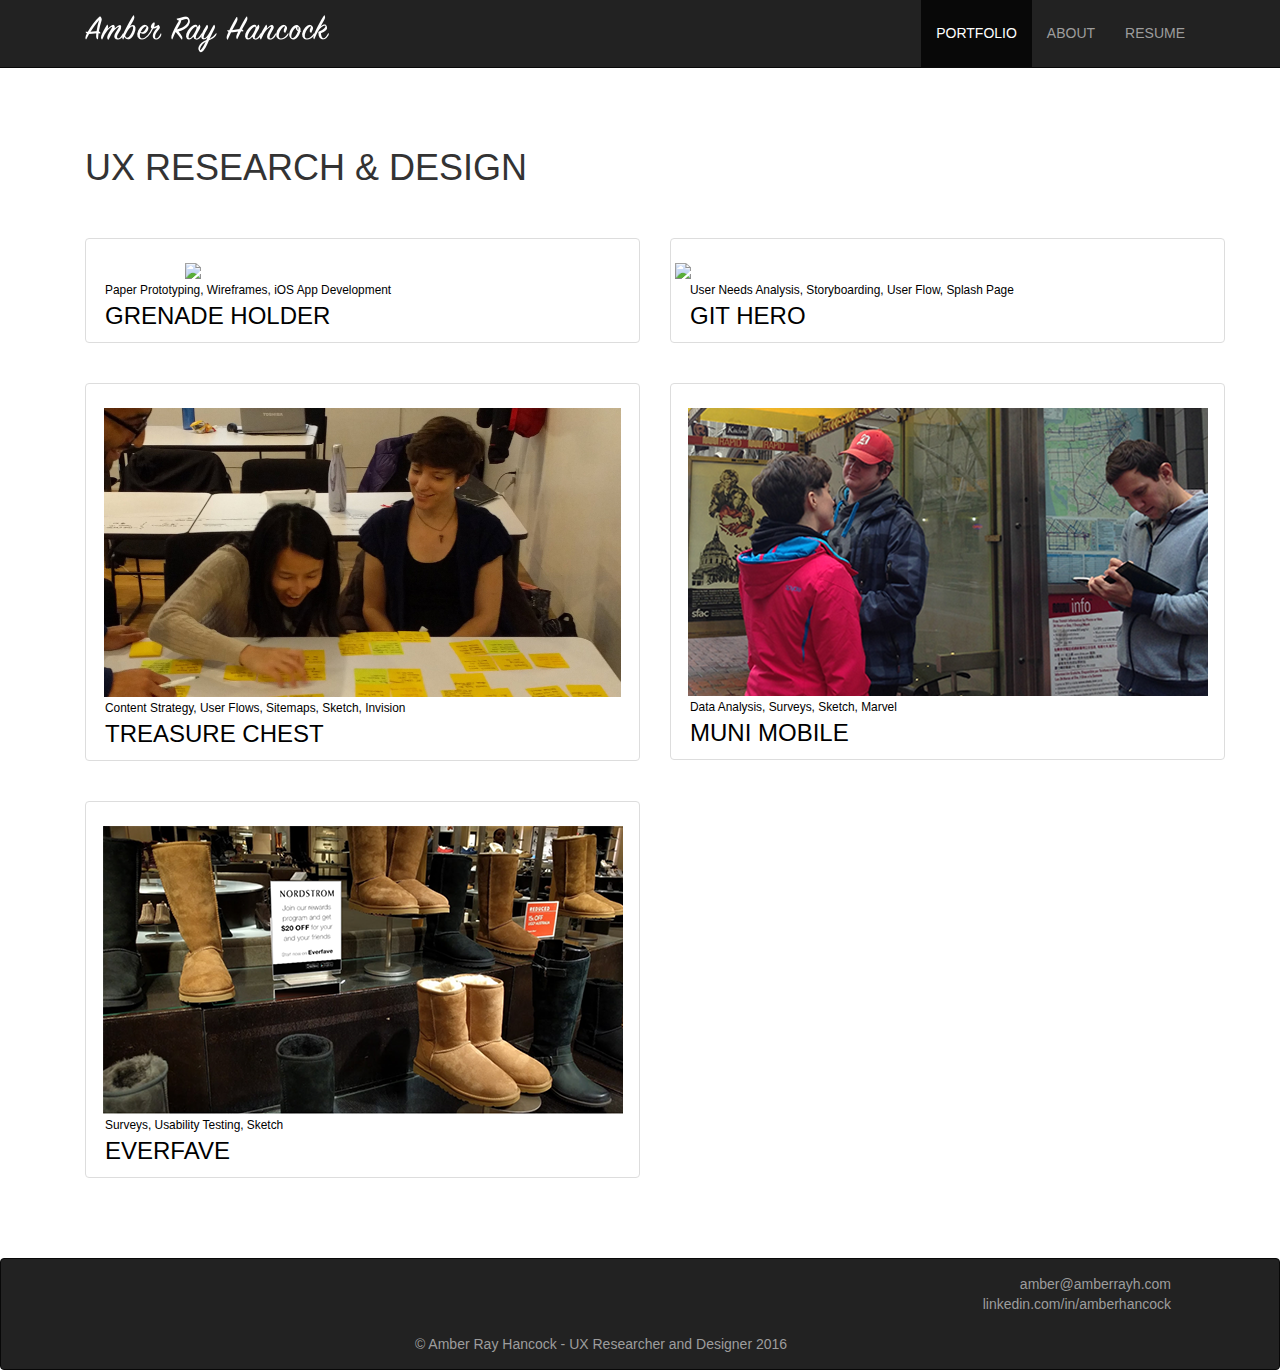
==== index.html @ 3650e343 ".." ====
<!DOCTYPE html>
<html lang="en">
  <head>
    <meta charset="utf-8">
    <meta http-equiv="X-UA-Compatible" content="IE=edge">
    <meta name="viewport" content="width=device-width, initial-scale=1">
    <!-- The above 3 meta tags *must* come first in the head; any other head content must come *after* these tags -->
    <meta name="description" content="">
    <meta name="author" content="">

    <title>Amber's Website</title>

    <!-- Bootstrap core CSS -->
    <link href="bootstrap.min.css" rel="stylesheet">
    <link href="amber.css" rel="stylesheet">
    <link href='https://fonts.googleapis.com/css?family=Fjalla+One' rel='stylesheet' type='text/css'>
  </head>

  <body>

    <nav class="navbar navbar-inverse navbar-static-top">
      <div class="container">
        <div class="navbar-header">
          <div class="col-sm-6">
            <button type="button" class="navbar-toggle collapsed" data-toggle="collapse" data-target="#navbar" aria-expanded="false" aria-controls="navbar">
              <span class="sr-only">Toggle navigation</span>
              <span class="icon-bar"></span>
              <span class="icon-bar"></span>
              <span class="icon-bar"></span>
            </button>
            <a class="navbar-brand" href="/"><img id="Signature" src="Amber Ray Hancock.png" ></a>
          </div>
        </div>
        <div id="navbar" class="collapse navbar-collapse">
          <ul class="nav navbar-nav pull-right" style="padding-right: 10px;">
            <li class="active"><a href="/">PORTFOLIO</a></li>
            <li><a href="/about">ABOUT</a></li>
            <li><a href="/resume">RESUME</a></li>
          </ul>
        </div><!--/.nav-collapse -->
      </div>
    </nav>

    <div class="container">
      <div class="portfolio">
  	    <div class="clearfix">
          <h1 class="col-md-6" style="text-align: left;">UX RESEARCH & DESIGN</h1>
        </div>
        <br>
        <br>
        
        <div class="container">
        <div class="row">

          <div class="col-md-6" style="text-align: left;">
            <a href="/grenadeholder.html" class="thumbnail">
            <br> 
            <img src="ghthumb.jpg" width="65%">
            <div class="subtitle">
            <small>Paper Prototyping, Wireframes, iOS App Development</small>
            </div>
              <div class="title" style="font-size: 24px";>
                GRENADE HOLDER
              </div>
             </a> 
            <br>
          </div>

          <div class="col-md-6" style="text-align: left;">
        		<a href="/githero.html" class="thumbnail">
            <br> 
            <img src="splashpage2.png" width="100%">
          <div class="subtitle">
            <small>User Needs Analysis, Storyboarding, User Flow, Splash Page</small>
            </div>
              <div class="title" style="font-size: 24px">
                GIT HERO
               </div>
              </a> 
            <br>
            </div>
        </div>

        <div class="row">

          <div class="col-md-6" style="text-align: left;">
            <a href="/treasurechest.html" class="thumbnail">
            <br> 
            <img src="cardsorting.jpg" width="95%">
            <div class="subtitle">
            <small>Content Strategy, User Flows, Sitemaps, Sketch, Invision</small>
            </div>
              <div class="title" style="font-size: 24px";>
                TREASURE CHEST
              </div>
             </a> 
            <br>
          </div>

          <div class="col-md-6" style="text-align: left;">
            <a href="/muni.html" class="thumbnail">
            <br> 
            <img src="busstopthumb.png">
          <div class="subtitle">
            <small>Data Analysis, Surveys, Sketch, Marvel</small>
            </div>
              <div class="title" style="font-size: 24px">
                MUNI MOBILE
               </div>
              </a> 
            <br>
            </div>
        </div>

        <div class="row">


          <div class="col-md-6" style="text-align: left;">
            <a href="/everfave.html" class="thumbnail" >
            <br>    
            <img src="in store sign.png">
            <div class="subtitle">
            <small>Surveys, Usability Testing, Sketch</small>
            </div>
              <div class="title" style="font-size: 24px">
                EVERFAVE
              </div>
            </a>
            <br>
          </div>
            <br>
            <br>
            <br>
            <br>
            <br>
            <br>
            <br>
            <br>
            </div>
      </div>

    </div><!-- /.container -->
  </div>
</div>

<div class="navbar navbar-inverse navbar-static-bottom" id="footer">
  <div class="navbar-text container">
    <div class="row">
      <div class="col-md-6" style="text-align: left">
      </div>    
      <div class="col-md-6" style="text-align: right">
        <a style="color: #9d9d9d" href="mailto:amber@amberrayh.com" target="_blank">amber@amberrayh.com</a><br>
        <a style="color: #9d9d9d" target="_blank" href="http://linkedin.com/in/amberhancock">
          linkedin.com/in/amberhancock
        </a>  
      </div>
    </div>

    <div class="row">
      <div class="col-md-12">
      <br>
        <center>
          © Amber Ray Hancock - UX Researcher and Designer 2016
        </center>
      </div>
    </div>
  </div>
</div>

    <!-- Bootstrap core JavaScript
    ================================================== -->
    <!-- Placed at the end of the document so the pages load faster -->
    <script src="https://ajax.googleapis.com/ajax/libs/jquery/1.11.3/jquery.min.js"></script>
    <script src="bootstrap.min.js"></script>
    <script type="text/javascript">
      var sourceSwap = function () {
          var $this = $(this);
          var newSource = $this.data('alt-src');
          $this.data('alt-src', $this.attr('src'));
          $this.attr('src', newSource);
      }
      $(function () {
          $('img.switchable').hover(sourceSwap, sourceSwap);
      });
    </script>
  </body>
</html>
---- amber.css ----
body {
  background: #ffffff;
}
.portfolio {
  padding: 40px 0px;
  text-align: center;
}

.navbar-nav li a {
	line-height: 37px;
}

.subtitle {
	text-align: left;
  padding-left: 15px;
}

.title {
	text-align: left;
  padding-left: 15px;
  padding-bottom: 5px;
}
hr {
    border: none;
    height: 2px;
    /* Set the hr color */
    color: #000; /* old IE */
    background-color: #000; /* Modern Browsers */
}

.navbar-static-bottom {
	padding-bottom: 60px;
	margin-bottom: -40px;
}

.about {
  text-align: left;
  padding-left: 15px;
  font-size: 18px;

}
a:hover{
  text-decoration: none;
}
a{
  color: #000;
}

#footer{
  padding-bottom: 0px;
}
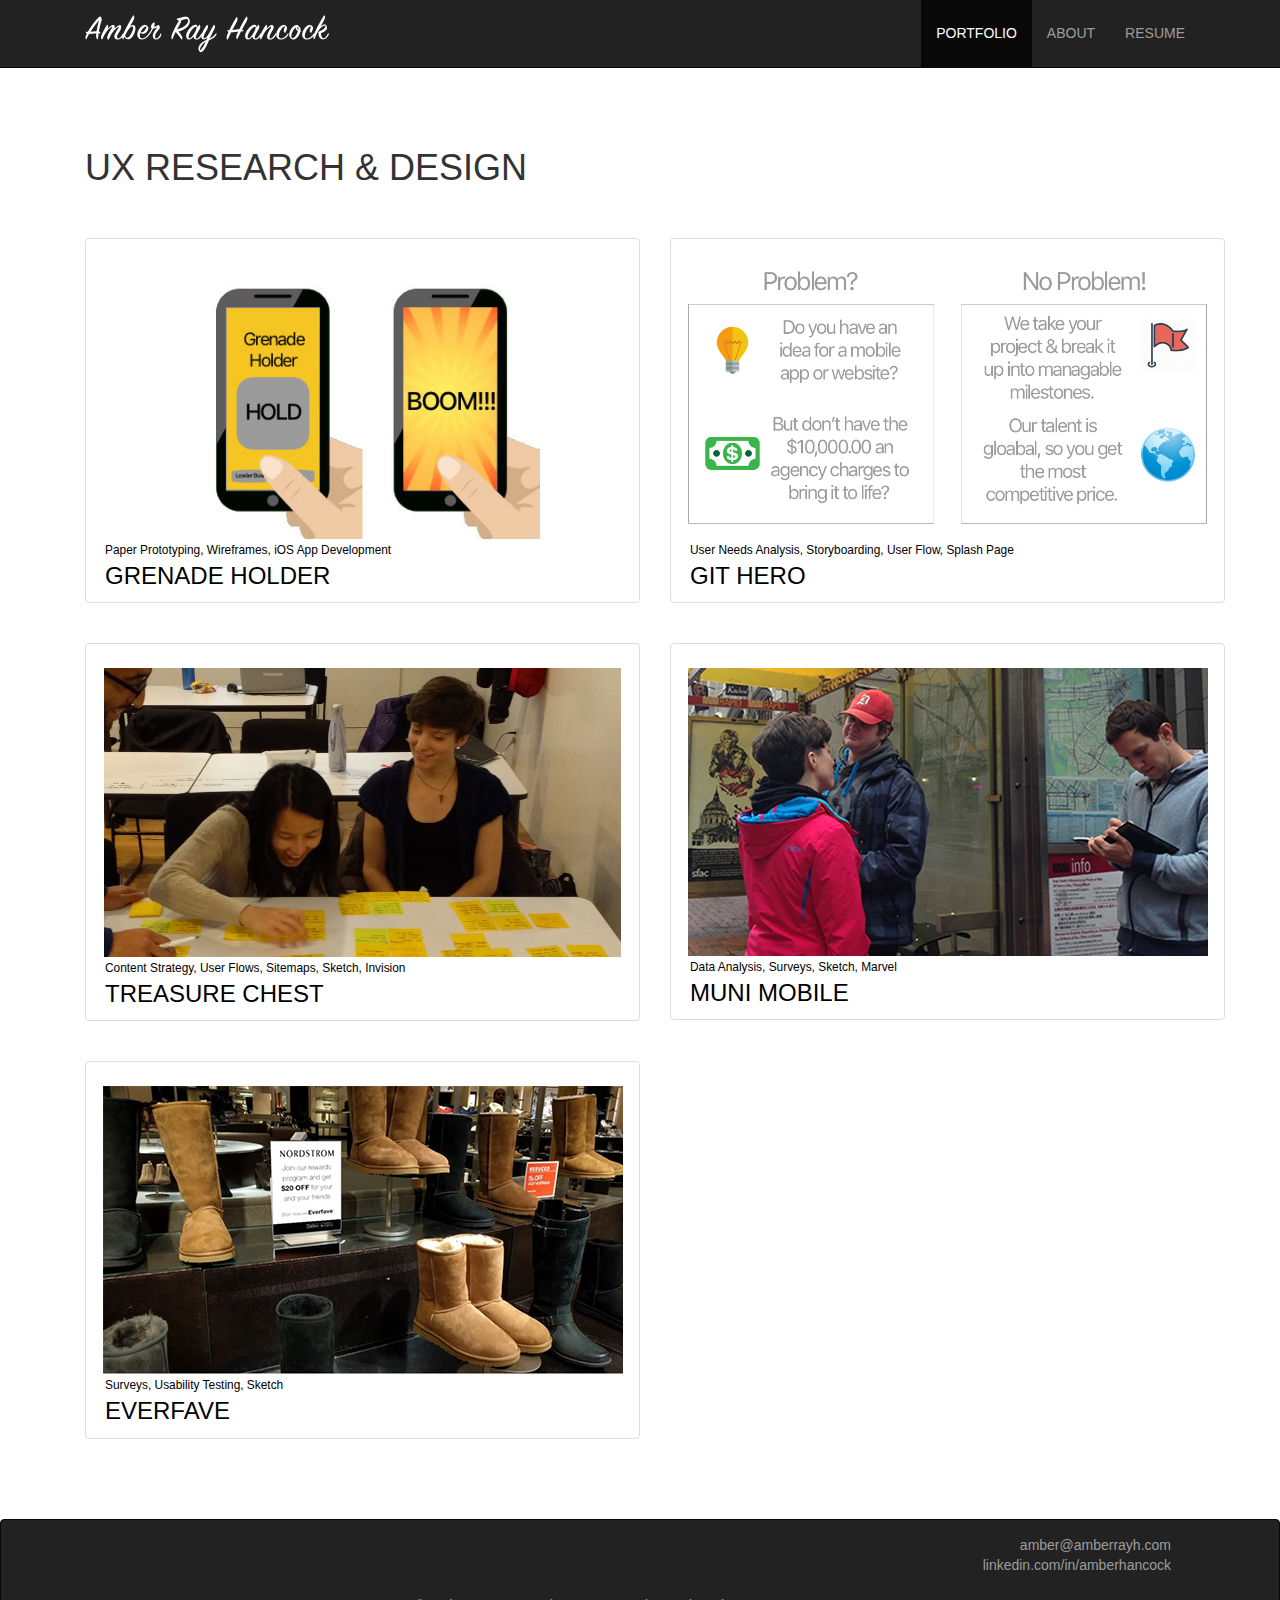
==== commit c0e53ddd: ".." ====
--- a/index.html
+++ b/index.html
@@ -55,7 +55,7 @@
           <div class="col-md-6" style="text-align: left;">
             <a href="/grenadeholder.html" class="thumbnail">
             <br> 
-            <img src="ghthumb.jpg" width="65%">
+            <img src="GHThumb.jpg" width="65%">
             <div class="subtitle">
             <small>Paper Prototyping, Wireframes, iOS App Development</small>
             </div>
@@ -69,7 +69,7 @@
           <div class="col-md-6" style="text-align: left;">
         		<a href="/githero.html" class="thumbnail">
             <br> 
-            <img src="splashpage2.png" width="100%">
+            <img src="SplashPage2.png" width="100%">
           <div class="subtitle">
             <small>User Needs Analysis, Storyboarding, User Flow, Splash Page</small>
             </div>
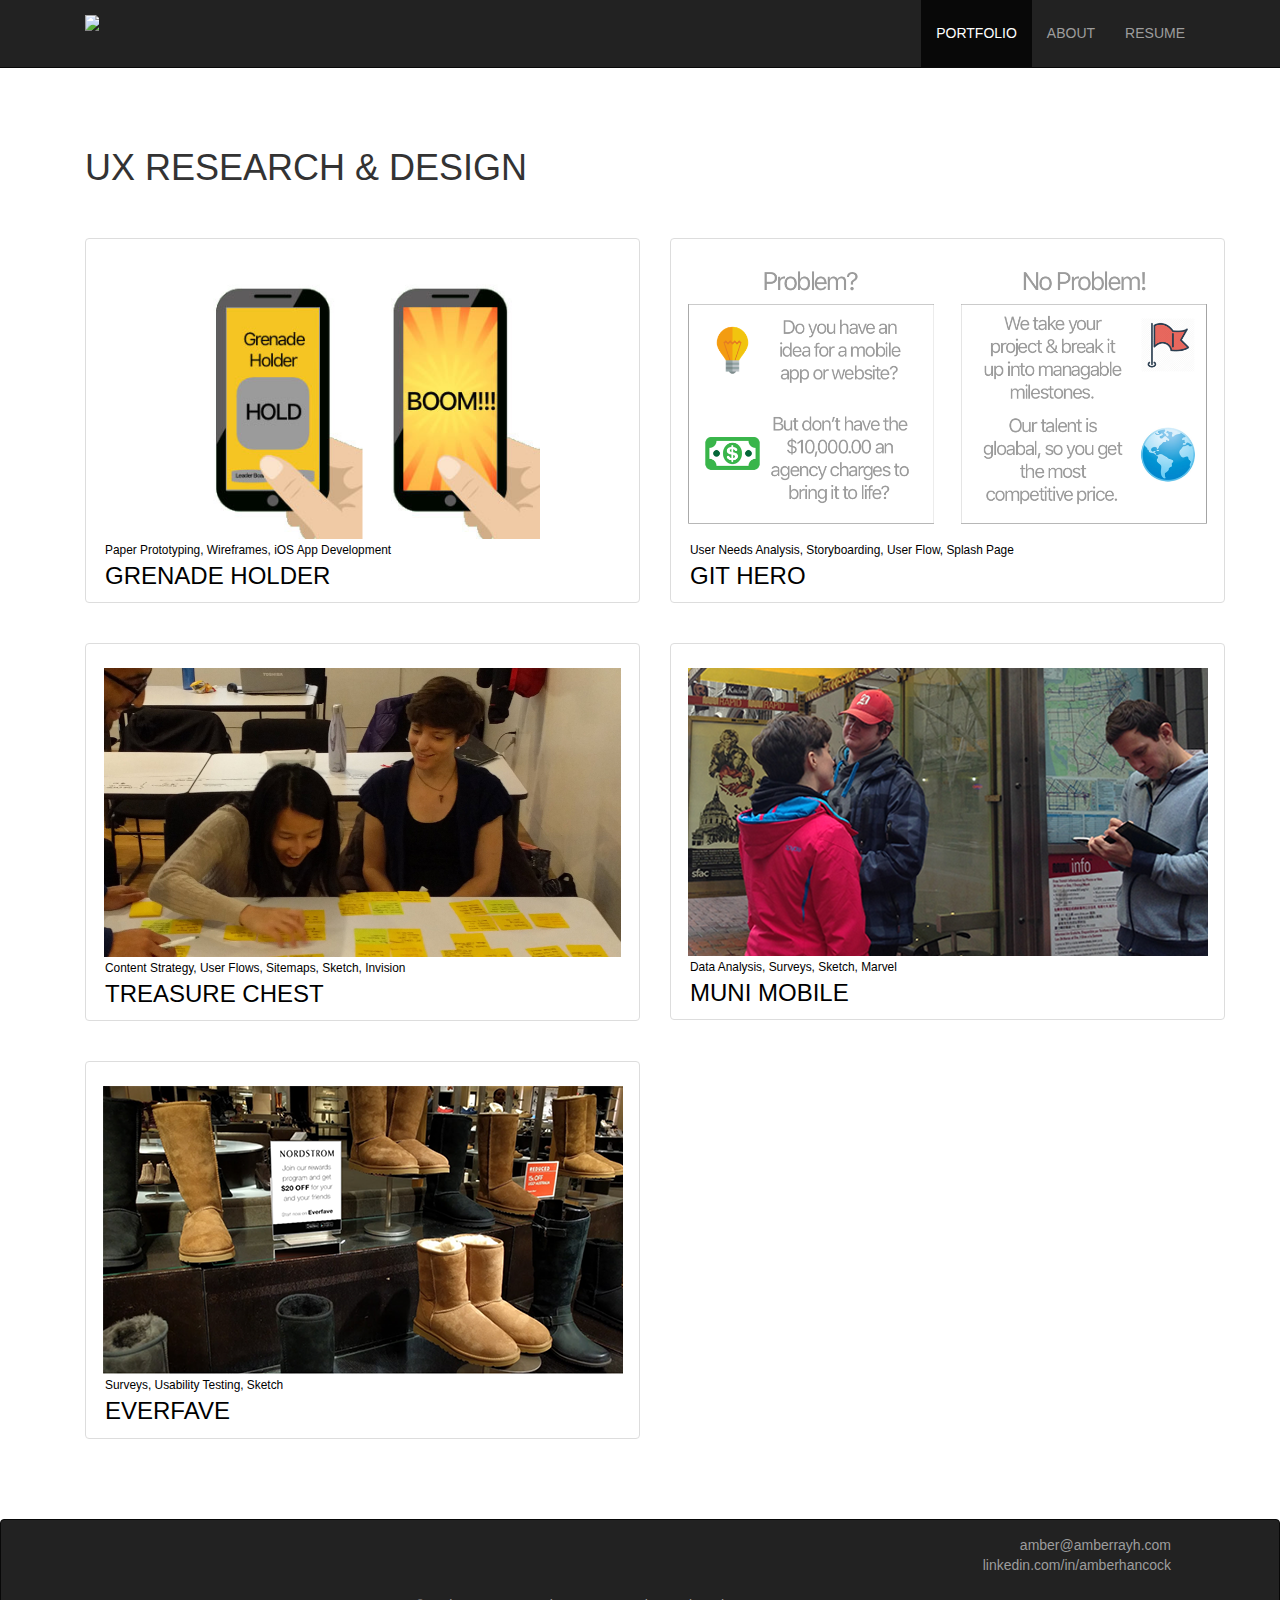
==== commit b574f2f1: ".." ====
--- a/index.html
+++ b/index.html
@@ -28,7 +28,7 @@
               <span class="icon-bar"></span>
               <span class="icon-bar"></span>
             </button>
-            <a class="navbar-brand" href="/"><img id="Signature" src="Amber Ray Hancock.png" ></a>
+            <a class="navbar-brand" href="/"><img id="Signature" src="signature4.png" width="85%"></a>
           </div>
         </div>
         <div id="navbar" class="collapse navbar-collapse">
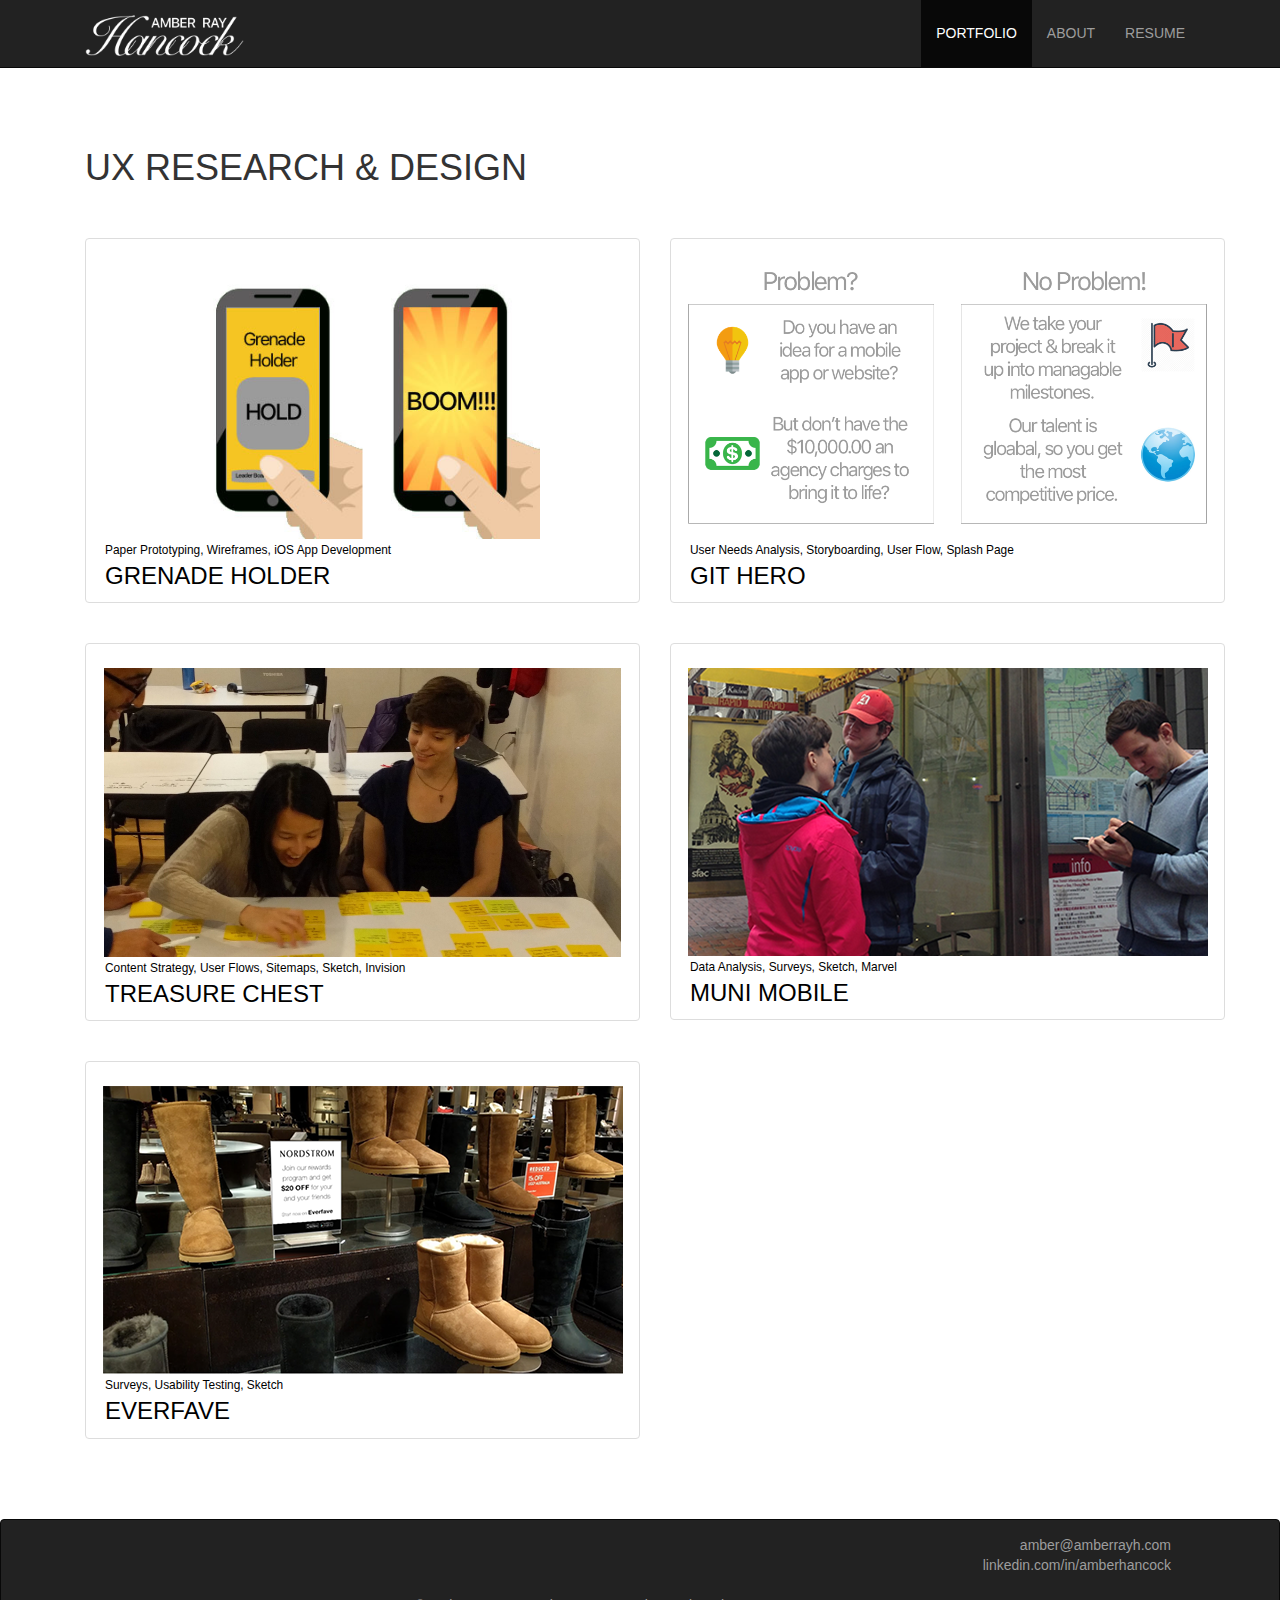
==== commit 44ffe135: ".." ====
--- a/index.html
+++ b/index.html
@@ -28,7 +28,7 @@
               <span class="icon-bar"></span>
               <span class="icon-bar"></span>
             </button>
-            <a class="navbar-brand" href="/"><img id="Signature" src="signature4.png" width="85%"></a>
+            <a class="navbar-brand" href="/"><img id="Signature" src="Signature4.png" width="85%"></a>
           </div>
         </div>
         <div id="navbar" class="collapse navbar-collapse">
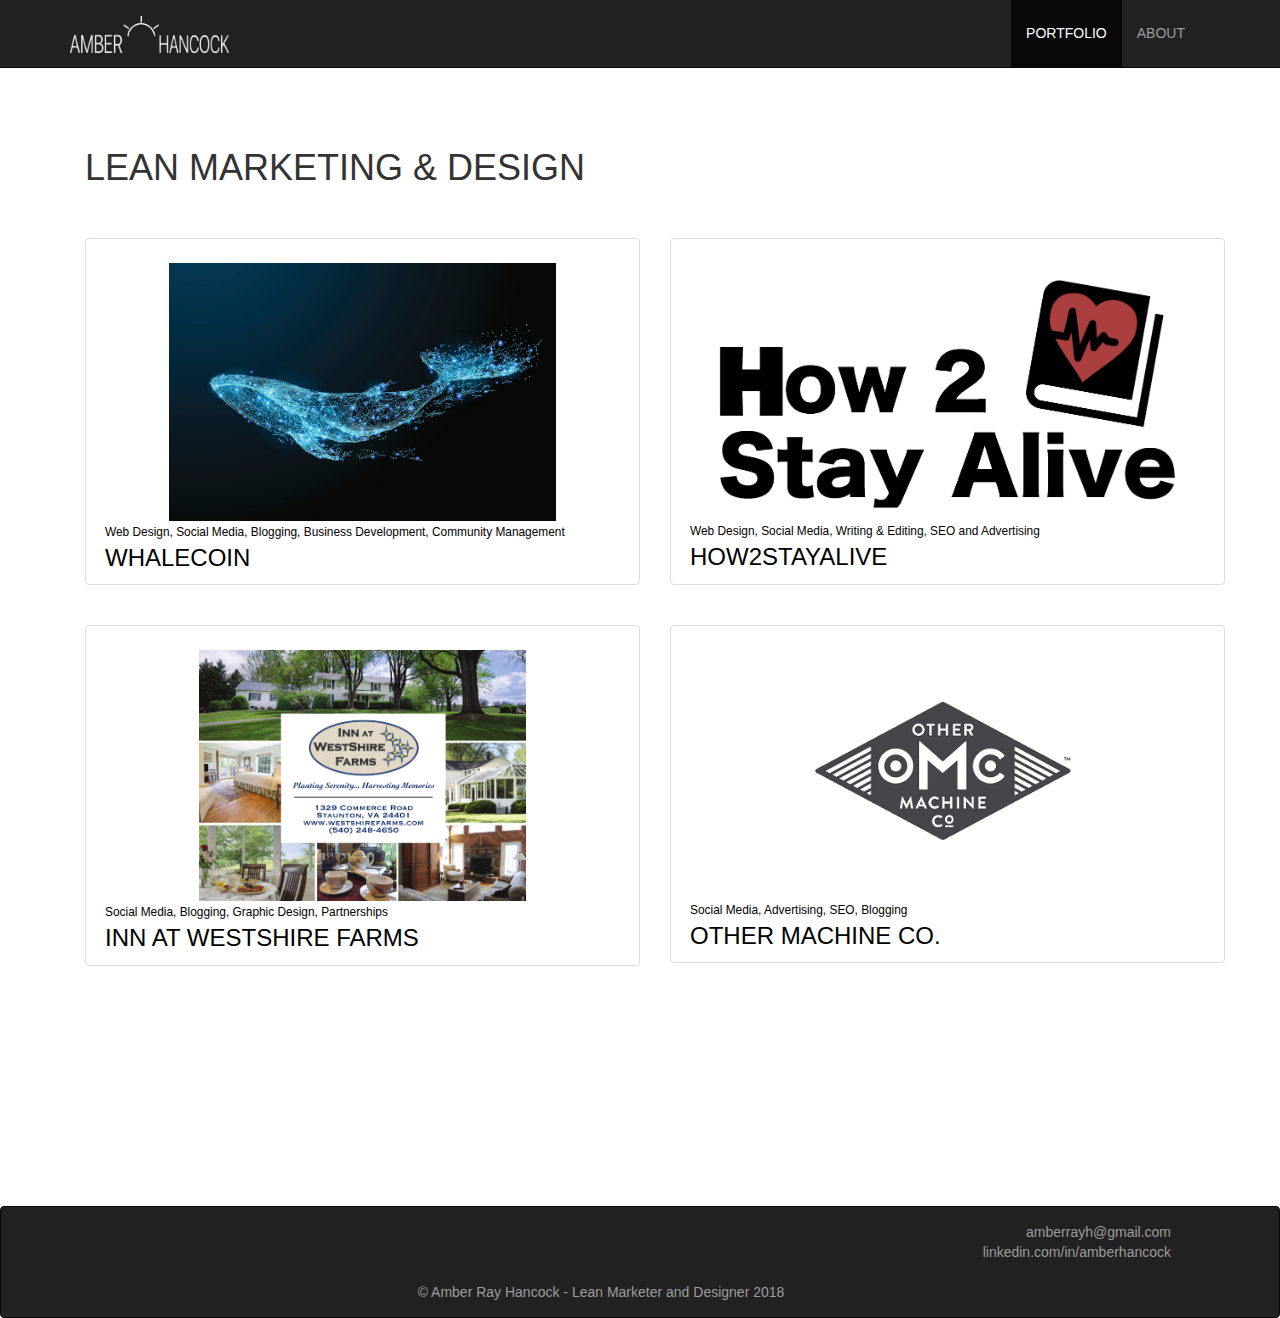
==== commit e72c3c22: "Overhaul" ====
--- a/index.html
+++ b/index.html
@@ -8,12 +8,16 @@
     <meta name="description" content="">
     <meta name="author" content="">
 
-    <title>Amber's Website</title>
+    <title>Amber Ray Hancock</title>
 
     <!-- Bootstrap core CSS -->
     <link href="bootstrap.min.css" rel="stylesheet">
     <link href="amber.css" rel="stylesheet">
     <link href='https://fonts.googleapis.com/css?family=Fjalla+One' rel='stylesheet' type='text/css'>
+
+    <!-- Favicon -->    
+    <link rel="icon" href="images/favicon.ico" type="image/x-icon" />
+
   </head>
 
   <body>
@@ -28,14 +32,14 @@
               <span class="icon-bar"></span>
               <span class="icon-bar"></span>
             </button>
-            <a class="navbar-brand" href="/"><img id="Signature" src="Signature4.png" width="85%"></a>
+
           </div>
+                      <a class="navbar-brand" href="/"><img id="Signature" src="images/amberlogowhite.png" width="159.375"></a>
         </div>
         <div id="navbar" class="collapse navbar-collapse">
           <ul class="nav navbar-nav pull-right" style="padding-right: 10px;">
             <li class="active"><a href="/">PORTFOLIO</a></li>
             <li><a href="/about">ABOUT</a></li>
-            <li><a href="/resume">RESUME</a></li>
           </ul>
         </div><!--/.nav-collapse -->
       </div>
@@ -44,7 +48,7 @@
     <div class="container">
       <div class="portfolio">
   	    <div class="clearfix">
-          <h1 class="col-md-6" style="text-align: left;">UX RESEARCH & DESIGN</h1>
+          <h1 class="col-md-6" style="text-align: left;">LEAN MARKETING & DESIGN</h1>
         </div>
         <br>
         <br>
@@ -53,28 +57,28 @@
         <div class="row">
 
           <div class="col-md-6" style="text-align: left;">
-            <a href="/grenadeholder.html" class="thumbnail">
+            <a href="https://whalecoin.org/" class="thumbnail">
             <br> 
-            <img src="GHThumb.jpg" width="65%">
+            <img src="images/whalenetwork copy 2.jpg" width="71%">
             <div class="subtitle">
-            <small>Paper Prototyping, Wireframes, iOS App Development</small>
+            <small>Web Design, Social Media, Blogging, Business Development, Community Management</small>
             </div>
               <div class="title" style="font-size: 24px";>
-                GRENADE HOLDER
+                WHALECOIN
               </div>
              </a> 
             <br>
           </div>
 
           <div class="col-md-6" style="text-align: left;">
-        		<a href="/githero.html" class="thumbnail">
+        		<a href="https://www.how2stayalive.com/" class="thumbnail">
             <br> 
-            <img src="SplashPage2.png" width="100%">
+            <img src="images/tiltred copy.png" width="100%">
           <div class="subtitle">
-            <small>User Needs Analysis, Storyboarding, User Flow, Splash Page</small>
+            <small>Web Design, Social Media, Writing & Editing, SEO and Advertising</small>
             </div>
               <div class="title" style="font-size: 24px">
-                GIT HERO
+                HOW2STAYALIVE
                </div>
               </a> 
             <br>
@@ -84,28 +88,28 @@
         <div class="row">
 
           <div class="col-md-6" style="text-align: left;">
-            <a href="/treasurechest.html" class="thumbnail">
+            <a href="https://westshirefarms.com/" class="thumbnail">
             <br> 
-            <img src="cardsorting.jpg" width="95%">
+            <img src="images/g4163.png" width="60%">
             <div class="subtitle">
-            <small>Content Strategy, User Flows, Sitemaps, Sketch, Invision</small>
+            <small>Social Media, Blogging, Graphic Design, Partnerships</small>
             </div>
               <div class="title" style="font-size: 24px";>
-                TREASURE CHEST
+                INN AT WESTSHIRE FARMS
               </div>
              </a> 
             <br>
           </div>
 
           <div class="col-md-6" style="text-align: left;">
-            <a href="/muni.html" class="thumbnail">
+            <a href="https://www.bantamtools.com/" class="thumbnail">
             <br> 
-            <img src="busstopthumb.png">
+            <img src="images/other-machine-co-logo.png" width="61%">
           <div class="subtitle">
-            <small>Data Analysis, Surveys, Sketch, Marvel</small>
+            <small>Social Media, Advertising, SEO, Blogging</small>
             </div>
               <div class="title" style="font-size: 24px">
-                MUNI MOBILE
+                OTHER MACHINE CO.
                </div>
               </a> 
             <br>
@@ -115,19 +119,7 @@
         <div class="row">
 
 
-          <div class="col-md-6" style="text-align: left;">
-            <a href="/everfave.html" class="thumbnail" >
-            <br>    
-            <img src="in store sign.png">
-            <div class="subtitle">
-            <small>Surveys, Usability Testing, Sketch</small>
-            </div>
-              <div class="title" style="font-size: 24px">
-                EVERFAVE
-              </div>
-            </a>
-            <br>
-          </div>
+
             <br>
             <br>
             <br>
@@ -149,7 +141,7 @@
       <div class="col-md-6" style="text-align: left">
       </div>    
       <div class="col-md-6" style="text-align: right">
-        <a style="color: #9d9d9d" href="mailto:amber@amberrayh.com" target="_blank">amber@amberrayh.com</a><br>
+        <a style="color: #9d9d9d" href="mailto:amber@amberrayh.com" target="_blank">amberrayh@gmail.com</a><br>
         <a style="color: #9d9d9d" target="_blank" href="http://linkedin.com/in/amberhancock">
           linkedin.com/in/amberhancock
         </a>  
@@ -160,7 +152,7 @@
       <div class="col-md-12">
       <br>
         <center>
-          © Amber Ray Hancock - UX Researcher and Designer 2016
+          © Amber Ray Hancock - Lean Marketer and Designer 2018
         </center>
       </div>
     </div>
--- a/amber.css
+++ b/amber.css
@@ -8,6 +8,11 @@
 
 .navbar-nav li a {
 	line-height: 37px;
+}
+
+.img {
+  vertical-align:"bottom"
+
 }
 
 .subtitle {
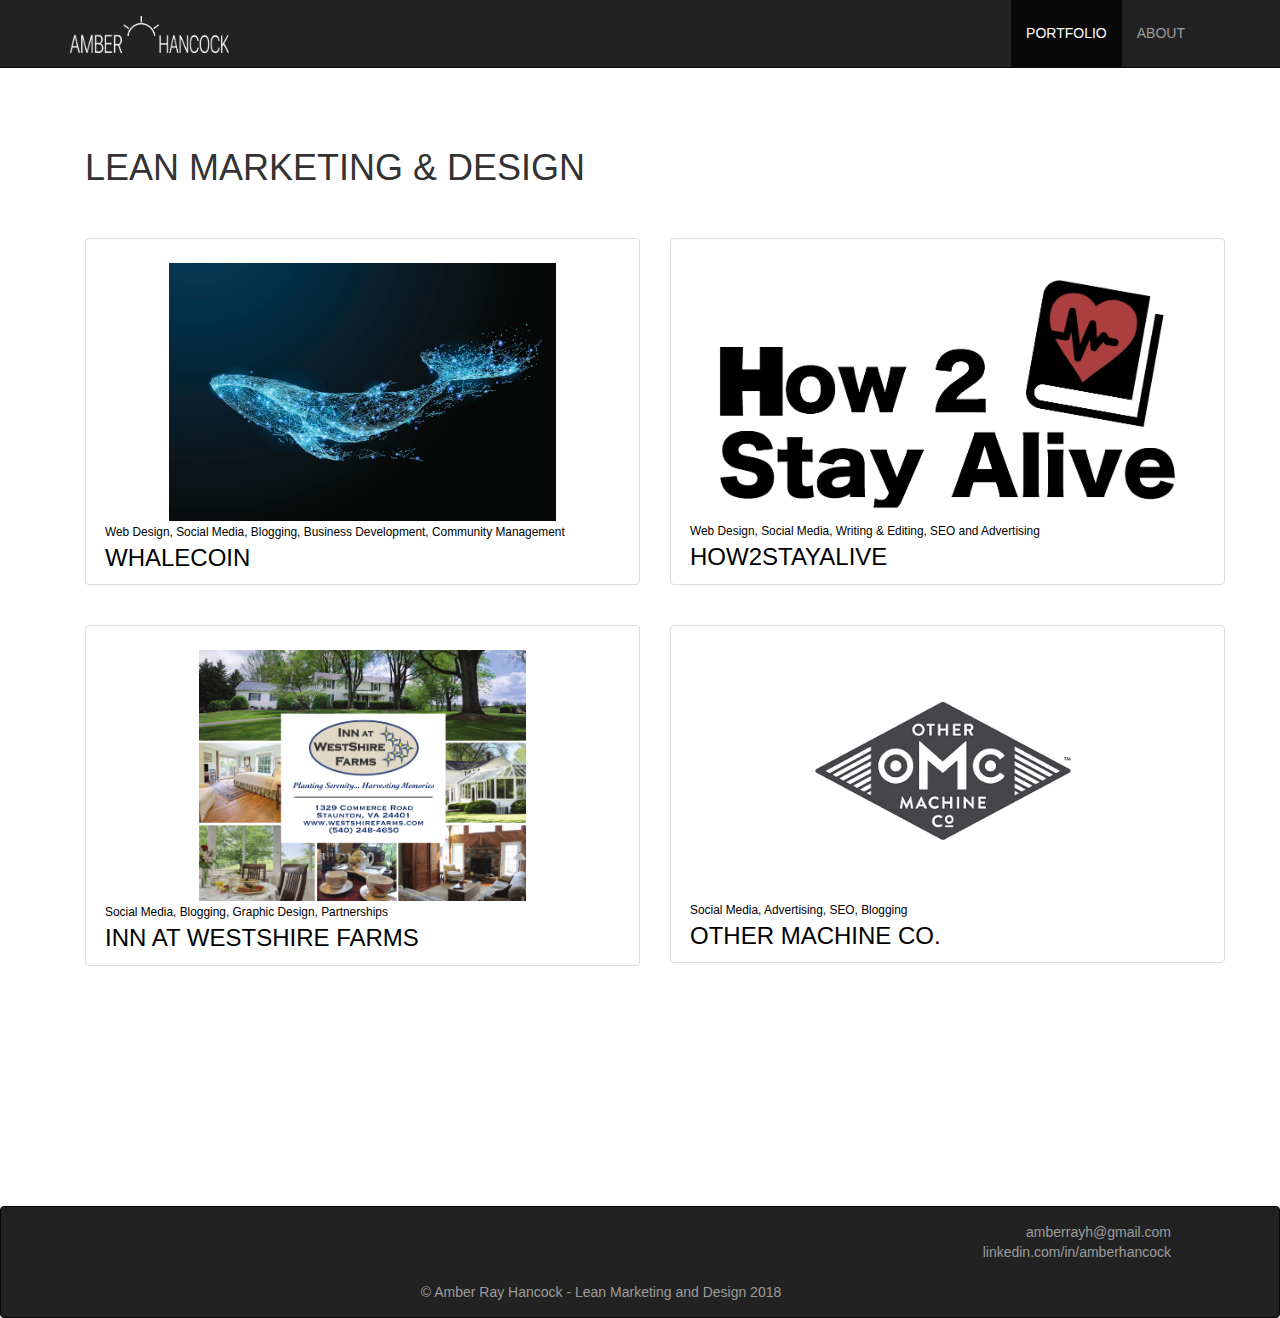
==== commit b47ae00a: "links open in new tab, footer text" ====
--- a/index.html
+++ b/index.html
@@ -57,7 +57,7 @@
         <div class="row">
 
           <div class="col-md-6" style="text-align: left;">
-            <a href="https://whalecoin.org/" class="thumbnail">
+            <a href="https://whalecoin.org/" target="_blank" class="thumbnail">
             <br> 
             <img src="images/whalenetwork copy 2.jpg" width="71%">
             <div class="subtitle">
@@ -71,7 +71,7 @@
           </div>
 
           <div class="col-md-6" style="text-align: left;">
-        		<a href="https://www.how2stayalive.com/" class="thumbnail">
+        		<a href="https://www.how2stayalive.com/" target="_blank" class="thumbnail">
             <br> 
             <img src="images/tiltred copy.png" width="100%">
           <div class="subtitle">
@@ -88,7 +88,7 @@
         <div class="row">
 
           <div class="col-md-6" style="text-align: left;">
-            <a href="https://westshirefarms.com/" class="thumbnail">
+            <a href="https://westshirefarms.com/" target="_blank" class="thumbnail">
             <br> 
             <img src="images/g4163.png" width="60%">
             <div class="subtitle">
@@ -102,7 +102,7 @@
           </div>
 
           <div class="col-md-6" style="text-align: left;">
-            <a href="https://www.bantamtools.com/" class="thumbnail">
+            <a href="https://www.bantamtools.com/" target="_blank" class="thumbnail">
             <br> 
             <img src="images/other-machine-co-logo.png" width="61%">
           <div class="subtitle">
@@ -152,7 +152,7 @@
       <div class="col-md-12">
       <br>
         <center>
-          © Amber Ray Hancock - Lean Marketer and Designer 2018
+          © Amber Ray Hancock - Lean Marketing and Design 2018
         </center>
       </div>
     </div>
